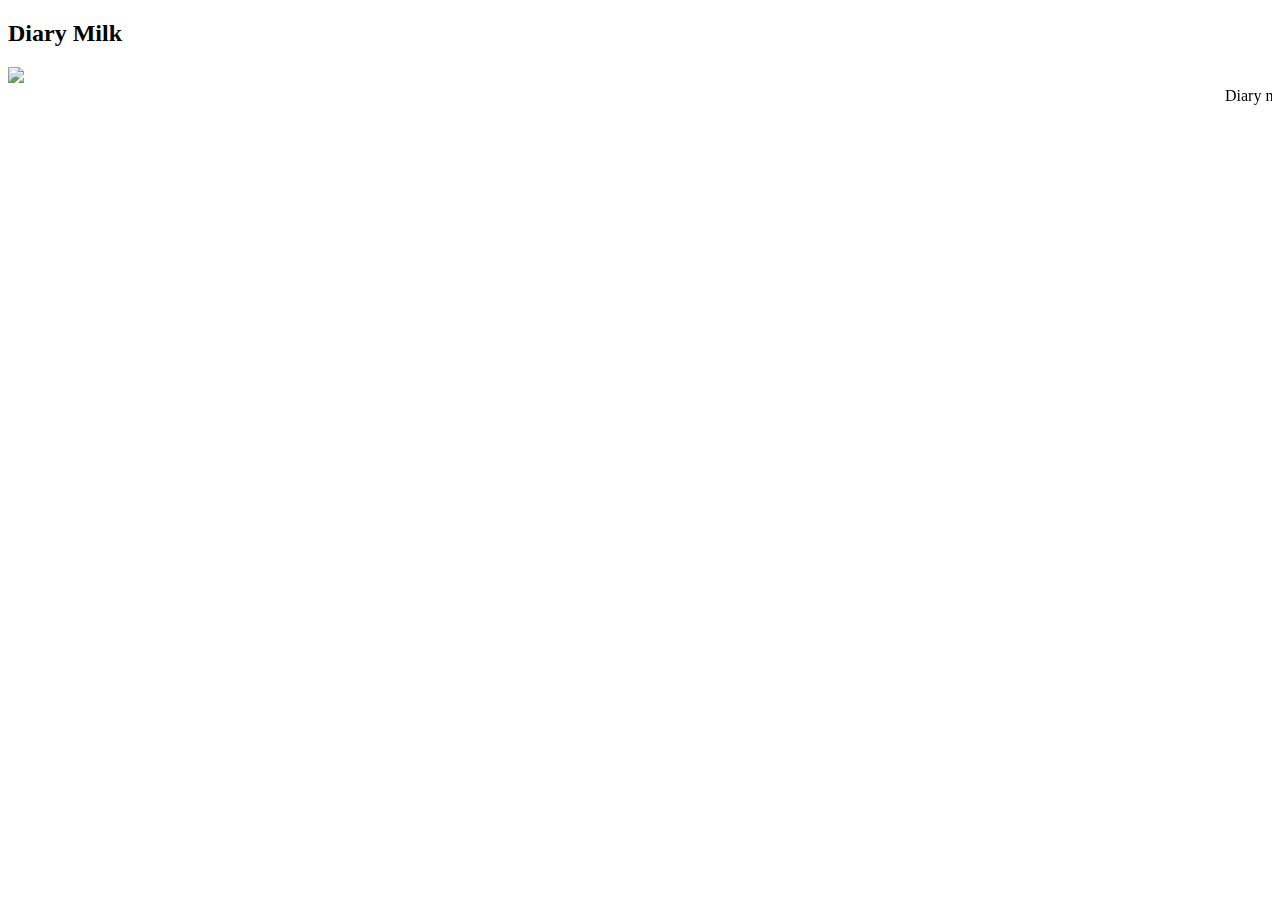
==== Advatisement/diary.html @ 6fa9d453 "Day1 commit" ====
<!DOCTYPE html>
<html lang="en">
<head>
    <meta charset="UTF-8">
    <meta name="viewport" content="width=device-width, initial-scale=1.0">
    <title>Diary Milk</title>
    <link rel="stylesheet" href="diary.css">
</head>
<body>
    <tr>
    <h2 id="head1">Diary Milk</h2>
    <img src=" https://encrypted-tbn0.gstatic.com/images?q=tbn:ANd9GcS-9EFHyl2j2dwMhWEnDhoGgs4Rjgq68Q0yhA&s" width="device-width" height="300px">
     
    </tr>
    <tr>
        <td>
        
    </td>    
    </tr>

    <tr>
        <img src="">
    </tr>
    <tr>
        <img src="">
    </tr>
    <tr></tr>
  <marquee>Diary milk</marquee>  
</body>
</html>
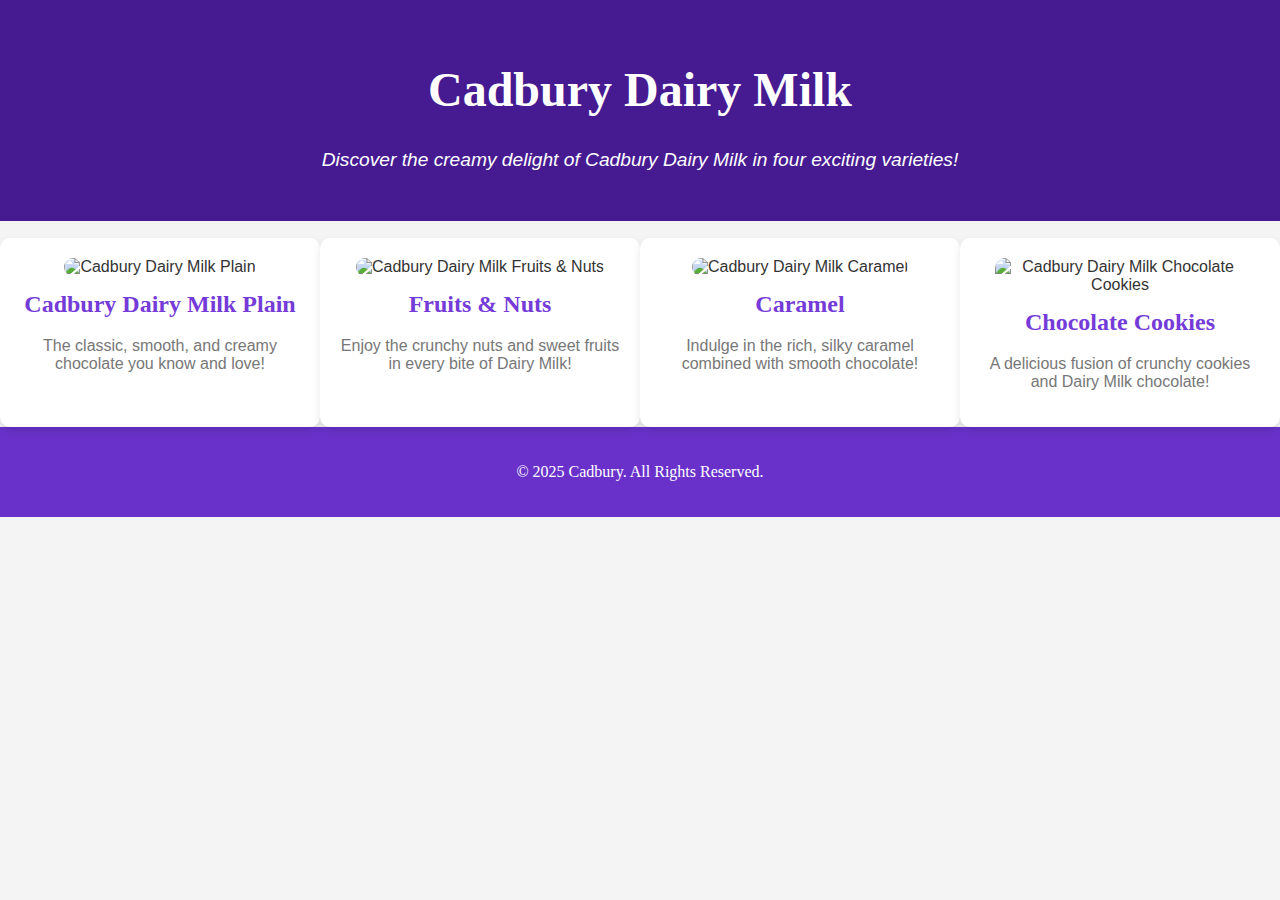
==== commit 7f8f44c3: "day 2" ====
--- a/Advatisement/diary.html
+++ b/Advatisement/diary.html
@@ -3,28 +3,47 @@
 <head>
     <meta charset="UTF-8">
     <meta name="viewport" content="width=device-width, initial-scale=1.0">
-    <title>Diary Milk</title>
-    <link rel="stylesheet" href="diary.css">
+    <title>Cadbury Dairy Milk</title>
+    <link rel="stylesheet" href="dairy.css">
 </head>
 <body>
-    <tr>
-    <h2 id="head1">Diary Milk</h2>
-    <img src=" https://encrypted-tbn0.gstatic.com/images?q=tbn:ANd9GcS-9EFHyl2j2dwMhWEnDhoGgs4Rjgq68Q0yhA&s" width="device-width" height="300px">
-     
-    </tr>
-    <tr>
-        <td>
-        
-    </td>    
-    </tr>
+    <header>
+        <div class="container">
+            <h1>Cadbury Dairy Milk</h1>
+            <p><em>Discover the creamy delight of Cadbury Dairy Milk in four exciting varieties!</em></p>
+        </div>
+    </header>
 
-    <tr>
-        <img src="">
-    </tr>
-    <tr>
-        <img src="">
-    </tr>
-    <tr></tr>
-  <marquee>Diary milk</marquee>  
+    <section class="product-section">
+        <div class="product">
+            <img src="https://i.pinimg.com/474x/4b/cf/0a/4bcf0a654c5118695f0fa3162db06353.jpg" alt="Cadbury Dairy Milk Plain">
+            <h2>Cadbury Dairy Milk Plain</h2>
+            <p>The classic, smooth, and creamy chocolate you know and love!</p>
+        </div>
+
+        <div class="product">
+            <img src="https://i.pinimg.com/474x/9a/78/13/9a7813e3fd5c4429e18f44b10968097f.jpg" alt="Cadbury Dairy Milk Fruits & Nuts">
+            <h2>Fruits & Nuts</h2>
+            <p>Enjoy the crunchy nuts and sweet fruits in every bite of Dairy Milk!</p>
+        </div>
+
+        <div class="product">
+            <img src="https://i.pinimg.com/736x/74/cc/e2/74cce2d70bca05a83c24b0a96e3f2194.jpg" alt="Cadbury Dairy Milk Caramel">
+            <h2>Caramel</h2>
+            <p>Indulge in the rich, silky caramel combined with smooth chocolate!</p>
+        </div>
+
+        <div class="product">
+            <img src="https://i.pinimg.com/736x/12/1e/42/121e424ef572f2694678bd929da23ceb.jpg" alt="Cadbury Dairy Milk Chocolate Cookies">
+            <h2>Chocolate Cookies</h2>
+            <p>A delicious fusion of crunchy cookies and Dairy Milk chocolate!</p>
+        </div>
+    </section>
+
+    <footer>
+        <div class="container">
+            <p>&copy; 2025 Cadbury. All Rights Reserved.</p>
+        </div>
+    </footer>
 </body>
-</html>+</html>
--- a/Advatisement/dairy.css
+++ b/Advatisement/dairy.css
@@ -0,0 +1,82 @@
+/* Global styles */
+body {
+    font-family: Arial, sans-serif;
+    margin: 0;
+    padding: 0;
+    background-color: #f4f4f4;
+    color: #333;
+}
+
+h1, h2 {
+    font-family:cursive;
+}
+
+.container {
+    width: 80%;
+    margin: 0 auto;
+    text-align: center;
+}
+
+header {
+    background-color: #461a91;
+    color: white;
+    padding: 30px 0;
+}
+
+header h1 {
+    font-size: 3em;
+}
+
+header p {
+    font-size: 1.2em;
+}
+
+.product-section {
+    display: flex;
+    justify-content: space-around;
+    margin-top: 17px;
+}
+
+.product {
+    width: 22%;
+    text-align: center;
+    background-color: rgb(255, 255, 255);
+    padding: 20px;
+    border-radius: 10px;
+    box-shadow: 0 4px 8px rgba(0, 0, 0, 0.1);
+    transition: transform 0.3s ease;
+}
+
+.product:hover {
+    transform: scale(1.05);
+}
+
+.product img {
+    width: 100%;
+    max-width: 250px;
+    height: auto;
+    border-radius: 10px;
+}
+
+.product h2 {
+    color: #753bd8;
+    margin-top: 15px;
+    font-size: 1.5em;
+}
+
+.product p {
+    color: #777;
+    font-size: 1em;
+    margin-top: 10px;
+}
+
+footer {
+    background-color: #6931ca;
+    color: white;
+    padding: 20px 0;
+}
+
+footer p {
+    font-size: 1em;
+    font-family: fantasy;
+}
